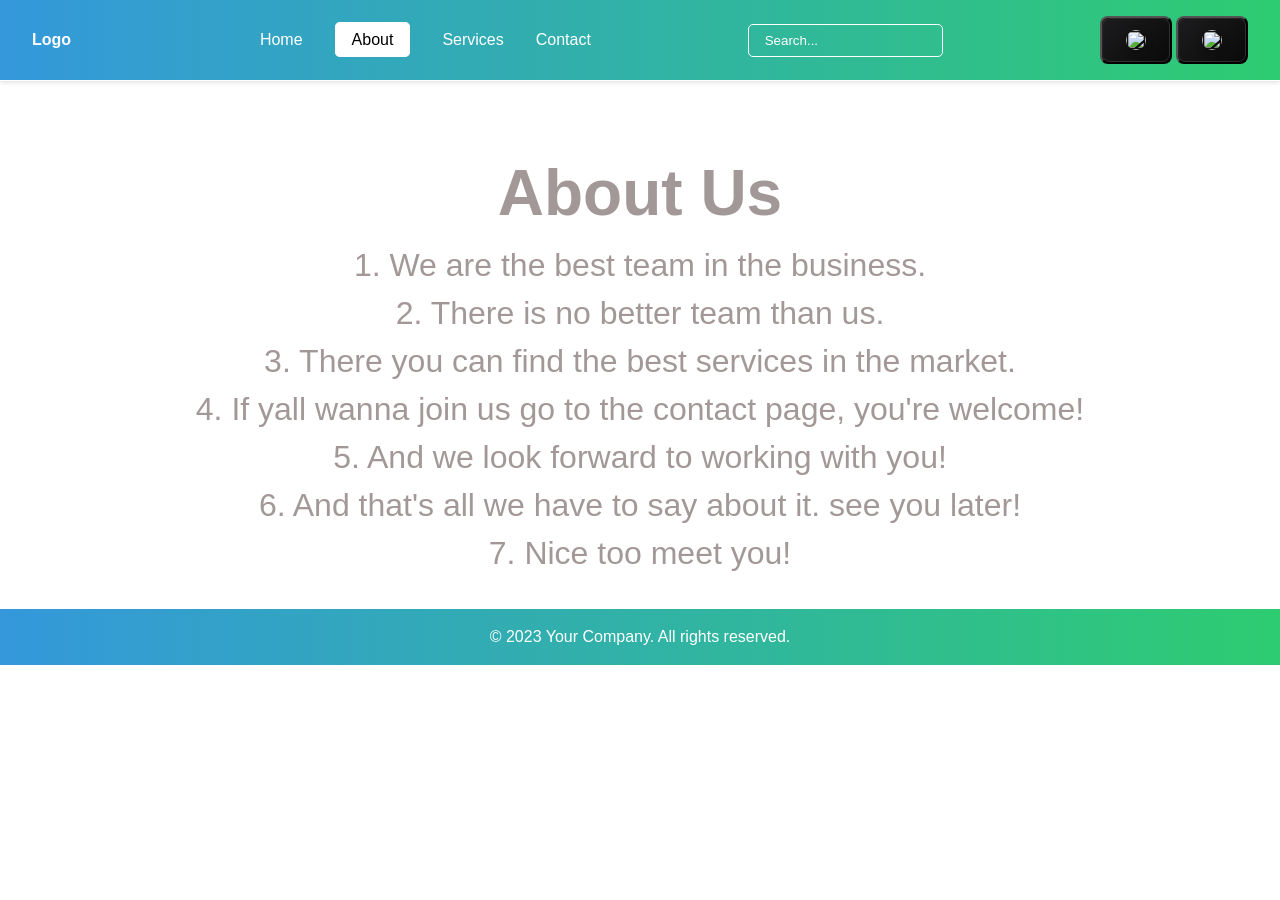
==== about.html @ 777ef4b7 "main website" ====
<html lang="en">
<head>
    <meta charset="UTF-8">
    <meta name="viewport" content="width=device-width, initial-scale=1.0">
    <title>Website About Page</title>
<!-- Style sheet -->
    <link rel="stylesheet" href="style-sheet.css">

</head>
<body id="demo" style="color: var(--black-color); background-color: var(--white-color);">
     
<!-- navbar -->

<nav id="navbar" class="navbar" style="background: linear-gradient(to right, var(--primary-color), var(--secondary-color));">
    <div class="logo">
        <a href="#">Logo</a>
    </div> 
    <ul class="nav-links">
        <li><a href="http://127.0.0.1:5501/index.html">Home</a></li>
        <li><a href="about.html"  class="active">About</a></li>
        <li><a href="services.html">Services</a></li>
        <li><a href="contact.html">Contact</a></li>
    </ul>

<!-- search bar -->
    <div class="search-bar">
        <input type="text" placeholder="Search..." class="search-input">
    </div>


<!-- js btn of background color and text color -->

<div class="btn-container">

    <button class="btn" type="button" onclick="document.getElementById('demo').style.backgroundColor = 'var(--white-color)'" ><img src="https://png.pngtree.com/png-vector/20210823/ourmid/pngtree-dark-mode-icon-light-png-clipart-png-image_3811921.jpg" alt="Light Mode"></button>
    
    <button class="btn" type="button" onclick="document.getElementById('demo').style.backgroundColor = 'var(--black-color)'" ><img src="https://img.icons8.com/?size=64&id=oItmVyK4P1fj&format=png"></button>
    
</div>
</nav>

<!-- hero of the about page -->


<div class="hero-section">
    <h1>About Us</h1>
    <p>1. We are the best team in the business.</p>
    <p>2. There is no better team than us.</p>
    <p>3. There you can find the best services in the market.</p>
    <p>4. If yall wanna join us go to the contact page, you're welcome! </p>
    <p>5. And we look forward to working with you!</p>
    <p>6. And that's all we have to say about it. see you later!</p>
    <p>7. Nice too meet you!</p>

</div>



<!-- footer -->
<footer class="footer" style="background: linear-gradient(to right, var(--primary-color), var(--secondary-color)); color: var(--white-color); text-align: center; padding: 1rem;">
    <p>&copy; 2023 Your Company. All rights reserved.</p>
</footer>
---- style-sheet.css ----
*,
*:before,
*:after {
  box-sizing: border-box;
  margin: 0;
  padding: 0;
}


:root {
  --white-color: #ffffff;  
  --black-color: #000000; 
  --primary-color: #3498db;
  --secondary-color: #2ecc71;
  --font-family: 'Arial', sans-serif;
  --font-size: 16px;
  --line-height: 1.5;
}


body {
  font-family: var(--font-family);
  font-size: var(--font-size);
  line-height: var(--line-height);


}
@keyframes shimmer-sweep {
  0% { transform: translateX(-150%) skewX(-25deg); }
  100% { transform: translateX(150%) skewX(-25deg); }
}

.btn {
  position: relative;
  display: inline-flex;
  align-items: center;
  justify-content: center;
  gap: 10px;
  padding: 12px 24px;
  overflow: hidden;
  border-radius: 8px;
  background: #0a0a0a;
  isolation: isolate;
  font-family: system-ui, sans-serif;
  font-size: 16px;
  font-weight: 500;
  color: #ffffff;
  text-decoration: none;
  -webkit-font-smoothing: antialiased;
  -moz-osx-font-smoothing: grayscale;
  cursor: pointer;
  user-select: none;
  transform: translateZ(0);
  backface-visibility: hidden;
  will-change: transform, box-shadow;
  transition: transform 0.3s cubic-bezier(0.2, 0.8, 0.2, 1), box-shadow 0.3s cubic-bezier(0.2, 0.8, 0.2, 1);
}

.btn::before {
  content: '';
  position: absolute;
  inset: 0;
  z-index: -2;
  background: linear-gradient(135deg, #1c1c1e 0%, #0a0a0a 100%);
  border: 1px solid rgba(255, 255, 255, 0.1);
  border-radius: inherit;
  transition: opacity 0.3s cubic-bezier(0.2, 0.8, 0.2, 1);
}

.btn::after {
  content: '';
  position: absolute;
  inset: 0;
  z-index: -1;
  background: radial-gradient(circle at top, rgba(255, 255, 255, 0.08) 0%, rgba(255, 255, 255, 0) 70%), linear-gradient(135deg, #252529 0%, #111113 100%);
  border-radius: inherit;
  opacity: 0;
  transition: opacity 0.4s cubic-bezier(0.2, 0.8, 0.2, 1);
}

.btn:hover {
  transform: translateY(-2px);
  box-shadow: 0 6px 16px rgba(0, 0, 0, 0.5);
}

.btn:hover::after {
  opacity: 1;
}

.btn:active {
  transform: translateY(1px);
  box-shadow: 0 2px 4px rgba(0, 0, 0, 0.3);
  transition-duration: 0.08s;
}

.btn:focus-visible {
  outline: none;
  box-shadow: 0 0 0 2px #050507, 0 0 0 4px #3b82f6;
}

.btn img {
  width: 20px;
  height: 20px;
  object-fit: contain;
  border-radius: 50%;
  flex-shrink: 0;
  pointer-events: none;
  filter: drop-shadow(0 2px 4px rgba(0, 0, 0, 0.4));
  transition: transform 0.3s cubic-bezier(0.34, 1.56, 0.64, 1);
}

.btn:hover img {
  transform: scale(1.12) rotate(4deg);
}

/* Navbar Styles */
.navbar {
  display: flex;
  justify-content: space-between;
  align-items: center;
  padding: 1rem 2rem;
  border-bottom: 1px solid var(--white-color);
  box-shadow: 0 2px 4px rgba(0, 0, 0, 0.1);
}

.logo a {
  color: var(--white-color);
  text-decoration: none;
  font-weight: bold;
}

.nav-links {
  display: flex;
  list-style: none;
}

.nav-links li {
  margin-left: 2rem;
}

.nav-links a {
  color: var(--white-color);
  text-decoration: none;
}

.nav-links a:hover {
  border: 1px solid var(--white-color);
  background-color: var(--white-color);
  color: var(--black-color);
  padding: 0.5rem 1rem;
  border-radius: 5px;
  gap: 0.5rem;
  transition: all 0.3s ease;
}

.nav-links a.active {
    border: 1px solid var(--white-color);
    background-color: var(--white-color);
    color: var(--black-color);
    padding: 0.5rem 1rem;
    border-radius: 5px;
    transition: all 0.3s ease;
}


.nav-links a:focus {
  border: 1px solid var(--black-color);
  padding: 0.5rem 1rem;
  border-radius: 5px;
  transition: all 0.3s ease;
}


.search-bar {
  display: flex;
  align-items: center;
  border: 1px solid var(--white-color);
  border-radius: 5px;
  padding: 0.5rem;
}

.search-input {
  border: none;
  outline: none;
  background-color: transparent;
  color: var(--white-color);
  margin-left: 0.5rem;
}

.search-input::placeholder {
  color: var(--white-color);
}


.search-bar:focus-within {
  outline: none;
  box-shadow: 0 0 0 13px rgba(52, 152, 219, 0.5);
  transition: all 0.3s ease;
}

/* Hero Section */


.hero {
  display: flex;
  flex-direction: column;
  align-items: center;
  justify-content: center;
  height: 100vh;
  text-align: center;
  font-size: 2rem;
}

/* card styles */
.cards {
  display: flex;
  justify-content: space-around;
  flex-wrap: wrap;
  padding: 2rem;
  cursor: pointer;
}

.card {
  background-color: var(--white-color);
  color: var(--black-color);
  border: 1px solid var(--black-color);
  border-radius: 5px;
  padding: 1rem;
  margin: 1rem;
  width: calc(33% - 2rem);
}

.card h2 {
  margin-bottom: 1rem;
}

.card p {
  margin-bottom: 1rem;
}

.card:hover {
  background-color: var(--primary-color);
  color: rgb(255, 255, 255);
  border: 1px solid var(--white-color);
  transition: all 0.3s ease;
}

.card h3 {
  margin-bottom: 1rem;
}

.active {
  background-color: var(--primary-color);
  color: var(--white-color);
  border: 1px solid var(--white-color);
  transition: all 0.3s ease;
}

/* About Page Styles */
.Hero-section {
text-align: center;
font-size: 2rem;
margin-top: 2rem;
padding: 2rem;
line-height: 1.5;
text-shadow: -1px 0px 1px rgb(255, 255, 255);
color: rgb(163, 152, 152);

}

/* Contact Page Styles */
.hero-of-contact-page {
text-align: center;
font-size: 2rem;
line-height: 1.5;
text-shadow: -1px 0px 1px rgb(255, 255, 255);
color: rgb(163, 152, 152);

}

.hero-of-contact-page h1 {
  font-size: 3rem;
  margin-bottom: 1rem;
}

.hero-of-contact-page p {
  font-size: 1.5rem;
  margin-bottom: 2rem;
}

.hero-of-contact-page img {
  width: 100%;
  height: 65%;
  margin-bottom: 2rem;
}

.main-content {
  display: flex;
  justify-content: space-around;
  flex-wrap: wrap;
  padding: 2rem;
  text-align: center;
  font-size: 2rem;
  margin-top: 2rem;
  line-height: 1.5;
  text-shadow: -1px 0px 1px rgb(255, 255, 255);
  shadow: -1px 0px 1px rgb(255, 255, 255);
  color: rgb(163, 152, 152);

}

.contact-cards{
  display: flex;
  justify-content: space-around;
  flex-wrap: wrap;
  padding: 2rem;  
}


.contact-card {
  background-color: var(--white-color);
  color: var(--black-color);
  border: 1px solid var(--black-color);
  border-radius: 5px;
  padding: 1rem;
  margin: 1rem;
  width: calc(33% - 2rem);
  background-color: rgb(145, 144, 144);
  color: var(--white-color);
  border: 1px solid var(--white-color);
  transition: all 0.3s ease;
  cursor: pointer;
}

.contact-card h2 {
  margin-bottom: 1rem;
}

.contact-card p {
  margin-bottom: 1rem;
}

.contact-card:hover {
  background-color: var(--primary-color);
  color: rgb(255, 255, 255);
  border: 1px solid var(--white-color);
  box-shadow: 0px 50px 69px rgba(0, 0, 0, 0.2);
}



.bold {
  font-family: "Roboto", sans-serif;
  font-optical-sizing: auto;
  font-weight: <weight>;
  font-style: normal;
  font-variation-settings:
    "wdth" 100;
}



/* Hero of Services Page */



.herom-section{
  display: flex;
  justify-content: space-around;
  align-items: center;
  text-align: center;
  font-size: 2rem;
  margin-top: 2rem;
  padding: 2rem;
  line-height: 1.5;
  text-shadow: -1px 0px 1px rgb(255, 255, 255);
  color: rgb(163, 152, 152);
}

.herom-section h1 {
  font-size: 3rem;
  margin-bottom: 1rem;
}

.herom-section p {
  font-size: 1.5rem;
  margin-bottom: 2rem;
}

.herom-section img {
  width: 54%;
  height: 90%;
  margin-bottom: 2rem;
  border-radius: 10px;
}
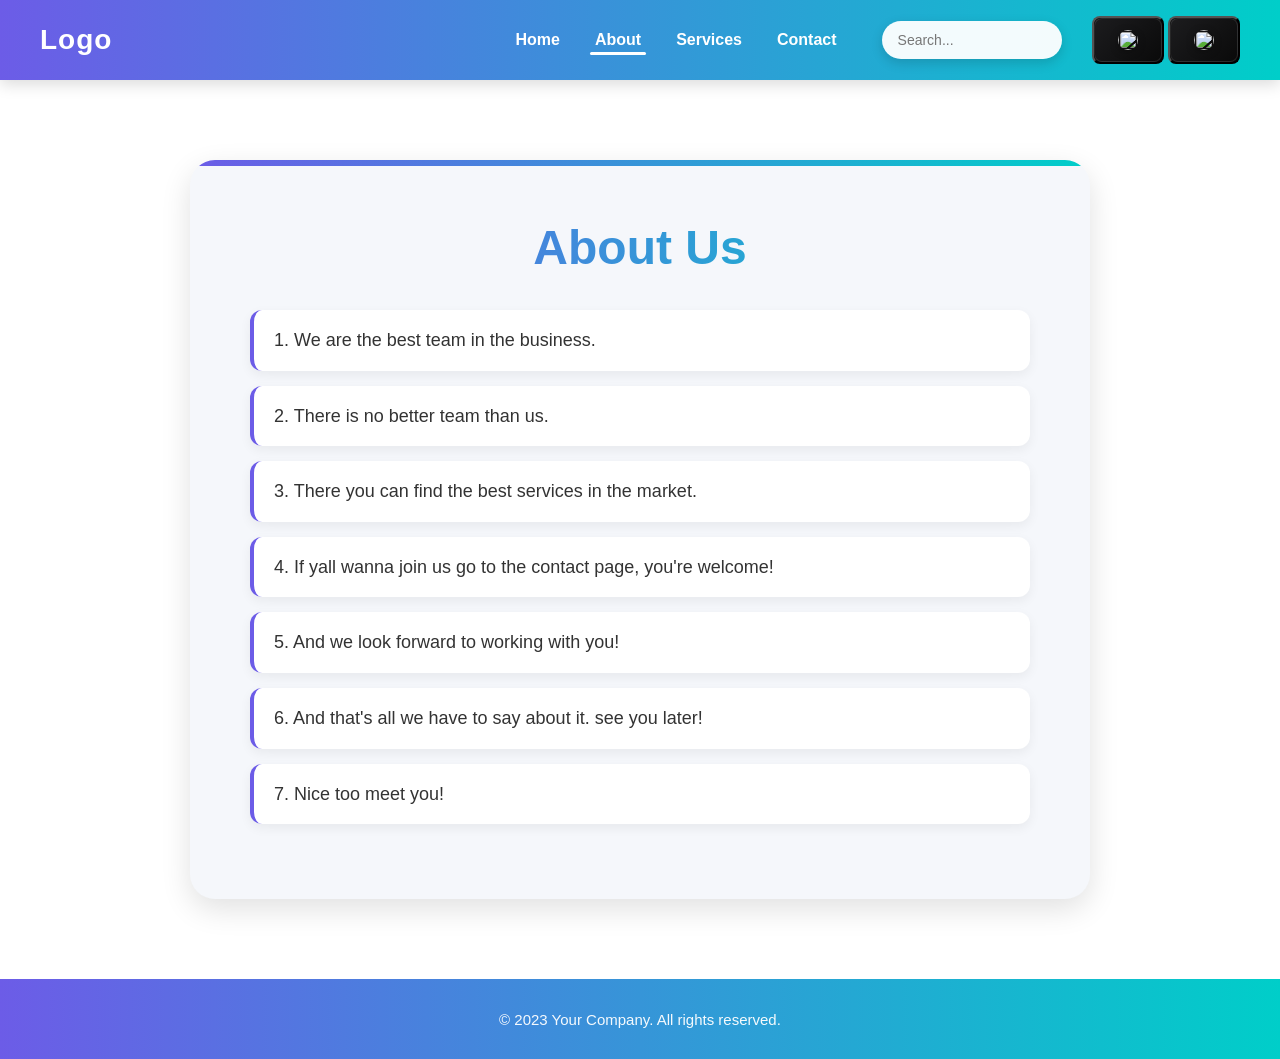
==== commit 3903ac5e: "full web code" ====
--- a/about.html
+++ b/about.html
@@ -6,6 +6,54 @@
 <!-- Style sheet -->
     <link rel="stylesheet" href="style-sheet.css">
 
+
+    <style>
+/* responsive */
+    
+    @media screen and (max-width: 768px) {
+
+            /* Navbar */
+            .navbar {
+                flex-direction: column;
+                align-items: flex-start;
+                padding: 15px 20px;
+                gap: 15px;
+            }
+
+            .logo {
+                margin-right: 0;
+            }
+
+            .nav-links {
+                flex-direction: column;
+                width: 100%;
+                gap: 10px;
+            }
+
+            /* Search Bar */
+            .search-bar {
+                width: 100%;
+                margin-left: 0;
+            }
+
+            .search-input {
+                width: 100%;
+            }
+
+            .search-input:focus {
+                width: 100%;
+            }
+        }
+    
+    
+    
+    
+    
+    
+    
+    
+    
+    </style>
 </head>
 <body id="demo" style="color: var(--black-color); background-color: var(--white-color);">
      
--- a/style-sheet.css
+++ b/style-sheet.css
@@ -1,30 +1,32 @@
+
+:root {
+    --primary-color: #6c5ce7;
+    --secondary-color: #00cec9;
+    --white-color: #ffffff;
+    --black-color: #111111;
+    --light-bg: #f5f7fb;
+    --text-color: #333333;
+    --shadow: 0 10px 30px rgba(0, 0, 0, 0.12);
+}
+
+
 *,
-*:before,
-*:after {
-  box-sizing: border-box;
-  margin: 0;
-  padding: 0;
-}
-
-
-:root {
-  --white-color: #ffffff;  
-  --black-color: #000000; 
-  --primary-color: #3498db;
-  --secondary-color: #2ecc71;
-  --font-family: 'Arial', sans-serif;
-  --font-size: 16px;
-  --line-height: 1.5;
-}
-
+*::before,
+*::after {
+    margin: 0;
+    padding: 0;
+    box-sizing: border-box;
+}
+
+html {
+    scroll-behavior: smooth;
+}
 
 body {
-  font-family: var(--font-family);
-  font-size: var(--font-size);
-  line-height: var(--line-height);
-
-
-}
+    font-family: Arial, sans-serif;
+    min-height: 100vh;
+}
+
 @keyframes shimmer-sweep {
   0% { transform: translateX(-150%) skewX(-25deg); }
   100% { transform: translateX(150%) skewX(-25deg); }
@@ -114,89 +116,115 @@
 }
 
 /* Navbar Styles */
+
 .navbar {
-  display: flex;
-  justify-content: space-between;
-  align-items: center;
-  padding: 1rem 2rem;
-  border-bottom: 1px solid var(--white-color);
-  box-shadow: 0 2px 4px rgba(0, 0, 0, 0.1);
+    min-height: 80px;
+    display: flex;
+    align-items: center;
+    padding: 15px 40px;
+    gap: 30px;
+    box-shadow: 0 4px 15px rgba(0, 0, 0, 0.15);
+    position: sticky;
+    top: 0;
+    z-index: 1000;
+}
+
+
+.logo {
+    margin-right: auto;
 }
 
 .logo a {
-  color: var(--white-color);
-  text-decoration: none;
-  font-weight: bold;
-}
+    text-decoration: none;
+    color: var(--white-color);
+    font-size: 28px;
+    font-weight: 800;
+    letter-spacing: 1px;
+    transition: 0.3s;
+}
+
+.logo a:hover {
+    transform: scale(1.05);
+    display: inline-block;
+    text-shadow: 0 0 10px rgba(255, 255, 255, 0.8);
+}
+
+
+/* =========================
+   NAV LINKS
+========================= */
 
 .nav-links {
-  display: flex;
-  list-style: none;
-}
-
-.nav-links li {
-  margin-left: 2rem;
-}
-
-.nav-links a {
-  color: var(--white-color);
-  text-decoration: none;
-}
-
-.nav-links a:hover {
-  border: 1px solid var(--white-color);
-  background-color: var(--white-color);
-  color: var(--black-color);
-  padding: 0.5rem 1rem;
-  border-radius: 5px;
-  gap: 0.5rem;
-  transition: all 0.3s ease;
-}
-
-.nav-links a.active {
-    border: 1px solid var(--white-color);
+    list-style: none;
+    display: flex;
+    gap: 25px;
+}
+
+.nav-links li a {
+    text-decoration: none;
+    color: var(--white-color);
+    font-size: 16px;
+    font-weight: 600;
+    padding: 10px 5px;
+    position: relative;
+    transition: 0.3s;
+}
+
+
+/* Underline animation */
+
+.nav-links li a::after {
+    content: "";
+    position: absolute;
+    left: 0;
+    bottom: 3px;
+    width: 0;
+    height: 3px;
     background-color: var(--white-color);
+    border-radius: 10px;
+    transition: 0.3s;
+}
+
+.nav-links li a:hover::after,
+.nav-links li a.active::after {
+    width: 100%;
+}
+
+.nav-links li a:hover {
+    opacity: 0.8;
+}
+
+/* Search Bar Styles */
+
+.search-bar {
+    margin-left: 10px;
+}
+
+.search-input {
+    width: 180px;
+    padding: 11px 16px;
+    border: none;
+    outline: none;
+    border-radius: 25px;
+    background-color: rgba(255, 255, 255, 0.95);
     color: var(--black-color);
-    padding: 0.5rem 1rem;
-    border-radius: 5px;
-    transition: all 0.3s ease;
-}
-
-
-.nav-links a:focus {
-  border: 1px solid var(--black-color);
-  padding: 0.5rem 1rem;
-  border-radius: 5px;
-  transition: all 0.3s ease;
-}
-
-
-.search-bar {
-  display: flex;
-  align-items: center;
-  border: 1px solid var(--white-color);
-  border-radius: 5px;
-  padding: 0.5rem;
-}
-
-.search-input {
-  border: none;
-  outline: none;
-  background-color: transparent;
-  color: var(--white-color);
-  margin-left: 0.5rem;
+    font-size: 14px;
+    transition: 0.3s;
+    box-shadow: 0 4px 12px rgba(0, 0, 0, 0.15);
+}
+
+.search-input:focus {
+    width: 220px;
+    box-shadow:
+        0 0 0 3px rgba(255, 255, 255, 0.35),
+        0 5px 15px rgba(0, 0, 0, 0.2);
 }
 
 .search-input::placeholder {
-  color: var(--white-color);
-}
-
-
-.search-bar:focus-within {
-  outline: none;
-  box-shadow: 0 0 0 13px rgba(52, 152, 219, 0.5);
-  transition: all 0.3s ease;
-}
+    color: #777;
+}
+
+
 
 /* Hero Section */
 
@@ -249,65 +277,189 @@
   margin-bottom: 1rem;
 }
 
-.active {
-  background-color: var(--primary-color);
-  color: var(--white-color);
-  border: 1px solid var(--white-color);
-  transition: all 0.3s ease;
+/* footer styles */
+.footer {
+    margin-top: 80px;
+    min-height: 80px;
+    display: flex;
+    align-items: center;
+    justify-content: center;
+}
+
+.footer p {
+    font-size: 15px;
+    opacity: 0.95;
 }
 
 /* About Page Styles */
-.Hero-section {
-text-align: center;
-font-size: 2rem;
-margin-top: 2rem;
-padding: 2rem;
-line-height: 1.5;
-text-shadow: -1px 0px 1px rgb(255, 255, 255);
-color: rgb(163, 152, 152);
-
-}
+
+.hero-section {
+    max-width: 900px;
+    margin: 80px auto;
+    padding: 60px;
+    background-color: var(--light-bg);
+    border-radius: 25px;
+    box-shadow: var(--shadow);
+    position: relative;
+    overflow: hidden;
+}
+
+
+/* Decorative gradient */
+
+.hero-section::before {
+    content: "";
+    position: absolute;
+    top: 0;
+    left: 0;
+    width: 100%;
+    height: 6px;
+    background: linear-gradient(
+        to right,
+        var(--primary-color),
+        var(--secondary-color)
+    );
+}
+
+
+/* Heading */
+
+.hero-section h1 {
+    font-size: 48px;
+    margin-bottom: 35px;
+    background: linear-gradient(
+        to right,
+        var(--primary-color),
+        var(--secondary-color)
+    );
+    -webkit-background-clip: text;
+    -webkit-text-fill-color: transparent;
+    text-align: center;
+}
+
+
+/* Paragraphs */
+
+.hero-section p {
+    font-size: 18px;
+    line-height: 1.7;
+    color: var(--text-color);
+    margin-bottom: 15px;
+    padding: 15px 20px;
+    background-color: var(--white-color);
+    border-radius: 12px;
+    border-left: 4px solid var(--primary-color);
+    box-shadow: 0 4px 12px rgba(0, 0, 0, 0.06);
+    transition: 0.3s;
+}
+
+.hero-section p:hover {
+    transform: translateX(8px);
+    border-left-color: var(--secondary-color);
+    box-shadow: 0 8px 20px rgba(0, 0, 0, 0.1);
+}
+
 
 /* Contact Page Styles */
+```css
+/* =========================
+   CONTACT HERO SECTION
+========================= */
+
 .hero-of-contact-page {
-text-align: center;
-font-size: 2rem;
-line-height: 1.5;
-text-shadow: -1px 0px 1px rgb(255, 255, 255);
-color: rgb(163, 152, 152);
-
-}
-
-.hero-of-contact-page h1 {
-  font-size: 3rem;
-  margin-bottom: 1rem;
-}
-
-.hero-of-contact-page p {
-  font-size: 1.5rem;
-  margin-bottom: 2rem;
-}
+    width: 100%;
+    height: 450px;
+
+    position: relative;
+
+    overflow: hidden;
+
+    display: flex;
+    align-items: center;
+    justify-content: center;
+
+    background: #111;
+}
+
+
+/* Hero Image */
 
 .hero-of-contact-page img {
-  width: 100%;
-  height: 65%;
-  margin-bottom: 2rem;
-}
-
+    width: 100%;
+    height: 100%;
+
+    object-fit: cover;
+
+    display: block;
+
+    transition: transform 0.6s ease;
+}
+
+
+/* Dark Overlay */
+
+.hero-of-contact-page::after {
+    content: "";
+
+    position: absolute;
+
+    inset: 0;
+
+    background:
+        linear-gradient(
+            90deg,
+            rgba(0, 0, 0, 0.75),
+            rgba(0, 0, 0, 0.25),
+            rgba(0, 0, 0, 0.65)
+        );
+
+    pointer-events: none;
+}
+
+
+/* Image Zoom */
+
+.hero-of-contact-page:hover img {
+    transform: scale(1.05);
+}
+
+
+/* =========================
+   HERO TEXT
+========================= */
 .main-content {
-  display: flex;
-  justify-content: space-around;
-  flex-wrap: wrap;
-  padding: 2rem;
-  text-align: center;
-  font-size: 2rem;
-  margin-top: 2rem;
-  line-height: 1.5;
-  text-shadow: -1px 0px 1px rgb(255, 255, 255);
-  shadow: -1px 0px 1px rgb(255, 255, 255);
-  color: rgb(163, 152, 152);
-
-}
+    position: absolute;
+    top: 50%;
+    left: 50%;
+    transform: translate(-50%, -50%);
+    text-align: center;
+    color: var(--white-color);
+}
+
+/* Main Heading */
+
+.main-content h1 {
+    font-family: "Titan One", sans-serif;
+    font-size: clamp(3rem, 7vw, 5.5rem);
+    letter-spacing: 2px;
+    margin: 0;
+    text-shadow:
+        0 4px 15px rgba(0, 0, 0, 0.7);
+}
+
+
+/* Subtitle */
+
+.main-content p {
+    margin-top: 15px;
+    font-size: clamp(1rem, 2vw, 1.3rem);
+    font-weight: 500;
+    letter-spacing: 1px;
+    text-shadow:
+        0 2px 8px rgba(0, 0, 0, 0.8);
+}
+
+
 
 .contact-cards{
   display: flex;
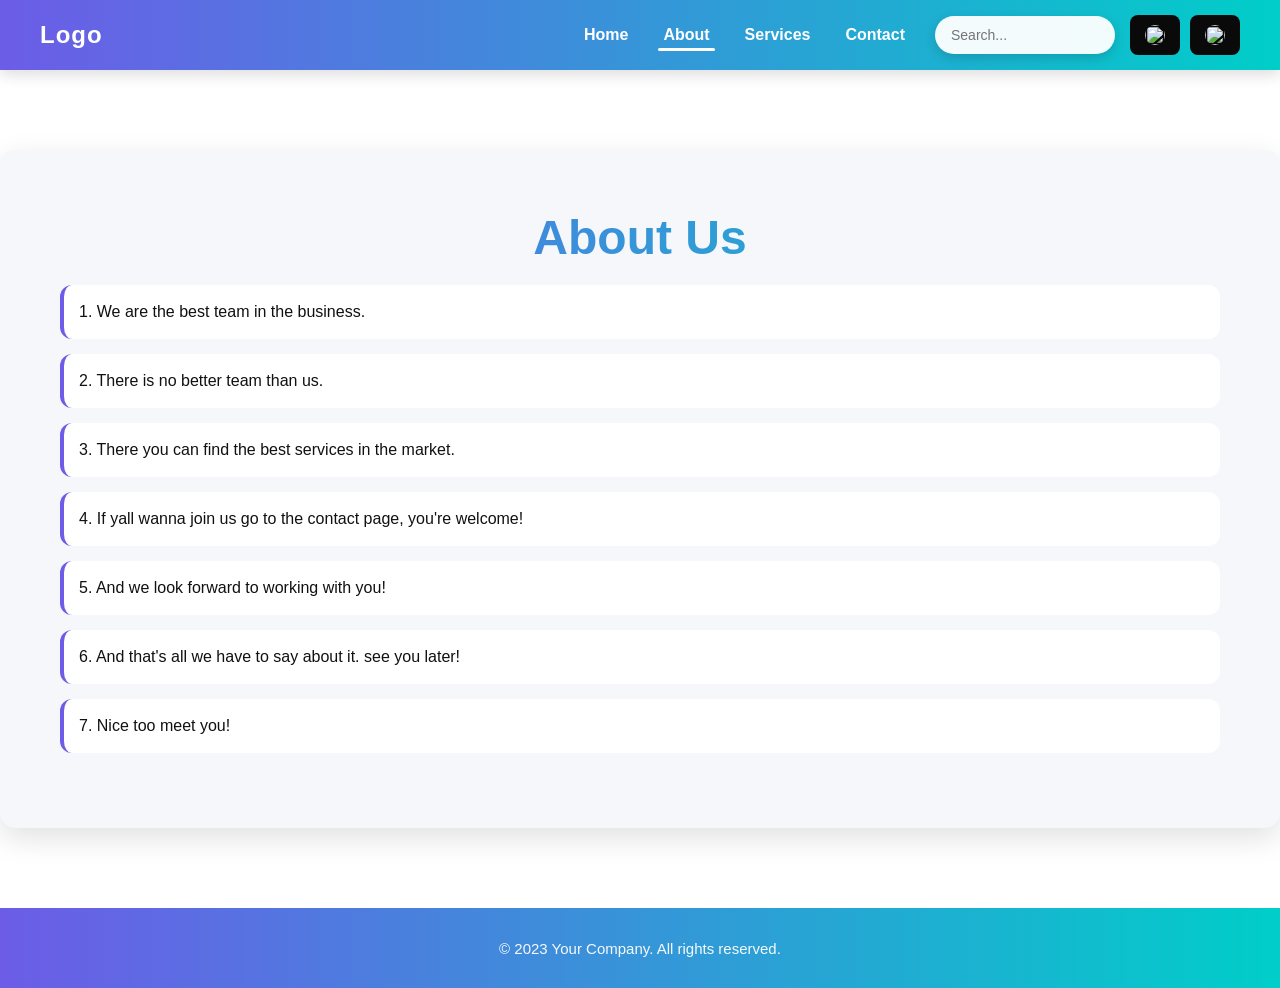
==== commit bcf6a93d: "Centralize responsive CSS into stylesheet Removed duplicated inline `<style>` blocks from `index.htm" ====
--- a/about.html
+++ b/about.html
@@ -5,55 +5,6 @@
     <title>Website About Page</title>
 <!-- Style sheet -->
     <link rel="stylesheet" href="style-sheet.css">
-
-
-    <style>
-/* responsive */
-    
-    @media screen and (max-width: 768px) {
-
-            /* Navbar */
-            .navbar {
-                flex-direction: column;
-                align-items: flex-start;
-                padding: 15px 20px;
-                gap: 15px;
-            }
-
-            .logo {
-                margin-right: 0;
-            }
-
-            .nav-links {
-                flex-direction: column;
-                width: 100%;
-                gap: 10px;
-            }
-
-            /* Search Bar */
-            .search-bar {
-                width: 100%;
-                margin-left: 0;
-            }
-
-            .search-input {
-                width: 100%;
-            }
-
-            .search-input:focus {
-                width: 100%;
-            }
-        }
-    
-    
-    
-    
-    
-    
-    
-    
-    
-    </style>
 </head>
 <body id="demo" style="color: var(--black-color); background-color: var(--white-color);">
      
--- a/style-sheet.css
+++ b/style-sheet.css
@@ -1,4 +1,6 @@
-
+/* =========================================================
+   1. VARIABLES & RESET (Applies to all screens)
+========================================================= */
 :root {
     --primary-color: #6c5ce7;
     --secondary-color: #00cec9;
@@ -9,10 +11,7 @@
     --shadow: 0 10px 30px rgba(0, 0, 0, 0.12);
 }
 
-
-*,
-*::before,
-*::after {
+*, *::before, *::after {
     margin: 0;
     padding: 0;
     box-sizing: border-box;
@@ -25,139 +24,40 @@
 body {
     font-family: Arial, sans-serif;
     min-height: 100vh;
-}
-
-@keyframes shimmer-sweep {
-  0% { transform: translateX(-150%) skewX(-25deg); }
-  100% { transform: translateX(150%) skewX(-25deg); }
-}
-
-.btn {
-  position: relative;
-  display: inline-flex;
-  align-items: center;
-  justify-content: center;
-  gap: 10px;
-  padding: 12px 24px;
-  overflow: hidden;
-  border-radius: 8px;
-  background: #0a0a0a;
-  isolation: isolate;
-  font-family: system-ui, sans-serif;
-  font-size: 16px;
-  font-weight: 500;
-  color: #ffffff;
-  text-decoration: none;
-  -webkit-font-smoothing: antialiased;
-  -moz-osx-font-smoothing: grayscale;
-  cursor: pointer;
-  user-select: none;
-  transform: translateZ(0);
-  backface-visibility: hidden;
-  will-change: transform, box-shadow;
-  transition: transform 0.3s cubic-bezier(0.2, 0.8, 0.2, 1), box-shadow 0.3s cubic-bezier(0.2, 0.8, 0.2, 1);
-}
-
-.btn::before {
-  content: '';
-  position: absolute;
-  inset: 0;
-  z-index: -2;
-  background: linear-gradient(135deg, #1c1c1e 0%, #0a0a0a 100%);
-  border: 1px solid rgba(255, 255, 255, 0.1);
-  border-radius: inherit;
-  transition: opacity 0.3s cubic-bezier(0.2, 0.8, 0.2, 1);
-}
-
-.btn::after {
-  content: '';
-  position: absolute;
-  inset: 0;
-  z-index: -1;
-  background: radial-gradient(circle at top, rgba(255, 255, 255, 0.08) 0%, rgba(255, 255, 255, 0) 70%), linear-gradient(135deg, #252529 0%, #111113 100%);
-  border-radius: inherit;
-  opacity: 0;
-  transition: opacity 0.4s cubic-bezier(0.2, 0.8, 0.2, 1);
-}
-
-.btn:hover {
-  transform: translateY(-2px);
-  box-shadow: 0 6px 16px rgba(0, 0, 0, 0.5);
-}
-
-.btn:hover::after {
-  opacity: 1;
-}
-
-.btn:active {
-  transform: translateY(1px);
-  box-shadow: 0 2px 4px rgba(0, 0, 0, 0.3);
-  transition-duration: 0.08s;
-}
-
-.btn:focus-visible {
-  outline: none;
-  box-shadow: 0 0 0 2px #050507, 0 0 0 4px #3b82f6;
-}
-
-.btn img {
-  width: 20px;
-  height: 20px;
-  object-fit: contain;
-  border-radius: 50%;
-  flex-shrink: 0;
-  pointer-events: none;
-  filter: drop-shadow(0 2px 4px rgba(0, 0, 0, 0.4));
-  transition: transform 0.3s cubic-bezier(0.34, 1.56, 0.64, 1);
-}
-
-.btn:hover img {
-  transform: scale(1.12) rotate(4deg);
-}
-
-/* Navbar Styles */
-
+    transition: background-color 0.3s, color 0.3s;
+}
+
+/* =========================================================
+   2. BASE STYLES (MOBILE-FIRST - Default for small screens)
+========================================================= */
+
+/* Navbar (Mobile Stacked Layout) */
 .navbar {
-    min-height: 80px;
-    display: flex;
-    align-items: center;
-    padding: 15px 40px;
-    gap: 30px;
+    display: flex;
+    flex-direction: column;
+    align-items: flex-start;
+    padding: 15px 20px;
+    gap: 15px;
     box-shadow: 0 4px 15px rgba(0, 0, 0, 0.15);
     position: sticky;
     top: 0;
     z-index: 1000;
 }
 
-
-.logo {
-    margin-right: auto;
-}
-
 .logo a {
     text-decoration: none;
     color: var(--white-color);
-    font-size: 28px;
+    font-size: 24px;
     font-weight: 800;
     letter-spacing: 1px;
-    transition: 0.3s;
-}
-
-.logo a:hover {
-    transform: scale(1.05);
-    display: inline-block;
-    text-shadow: 0 0 10px rgba(255, 255, 255, 0.8);
-}
-
-
-/* =========================
-   NAV LINKS
-========================= */
+}
 
 .nav-links {
     list-style: none;
     display: flex;
-    gap: 25px;
+    flex-direction: column;
+    width: 100%;
+    gap: 10px;
 }
 
 .nav-links li a {
@@ -167,11 +67,8 @@
     font-weight: 600;
     padding: 10px 5px;
     position: relative;
-    transition: 0.3s;
-}
-
-
-/* Underline animation */
+    display: inline-block;
+}
 
 .nav-links li a::after {
     content: "";
@@ -185,23 +82,18 @@
     transition: 0.3s;
 }
 
-.nav-links li a:hover::after,
-.nav-links li a.active::after {
-    width: 100%;
-}
-
-.nav-links li a:hover {
-    opacity: 0.8;
-}
-
-/* Search Bar Styles */
-
+.nav-links li a:hover::after, .nav-links li a.active::after {
+    width: 100%;
+}
+
+/* Search Bar (Mobile Full Width) */
 .search-bar {
-    margin-left: 10px;
+    width: 100%;
+    margin-left: 0;
 }
 
 .search-input {
-    width: 180px;
+    width: 100%;
     padding: 11px 16px;
     border: none;
     outline: none;
@@ -209,339 +101,288 @@
     background-color: rgba(255, 255, 255, 0.95);
     color: var(--black-color);
     font-size: 14px;
-    transition: 0.3s;
     box-shadow: 0 4px 12px rgba(0, 0, 0, 0.15);
 }
 
-.search-input:focus {
-    width: 220px;
-    box-shadow:
-        0 0 0 3px rgba(255, 255, 255, 0.35),
-        0 5px 15px rgba(0, 0, 0, 0.2);
-}
-
-.search-input::placeholder {
-    color: #777;
-}
-
-
-
-/* Hero Section */
-
-
+.btn-container {
+    display: flex;
+    gap: 10px;
+    margin-top: 10px;
+}
+
+/* Buttons */
+.btn {
+    position: relative;
+    display: inline-flex;
+    align-items: center;
+    justify-content: center;
+    padding: 10px 15px;
+    border-radius: 8px;
+    background: #0a0a0a;
+    border: none;
+    cursor: pointer;
+    transition: transform 0.3s, box-shadow 0.3s;
+}
+
+.btn img {
+    width: 20px;
+    height: 20px;
+    object-fit: contain;
+    border-radius: 50%;
+}
+
+/* Index Hero (Mobile) */
 .hero {
-  display: flex;
-  flex-direction: column;
-  align-items: center;
-  justify-content: center;
-  height: 100vh;
-  text-align: center;
-  font-size: 2rem;
-}
-
-/* card styles */
+    display: flex;
+    flex-direction: column;
+    align-items: center;
+    justify-content: center;
+    min-height: 70vh;
+    padding: 40px 20px;
+    text-align: center;
+    font-size: 1.2rem;
+}
+
+/* Cards Section (Mobile) */
 .cards {
-  display: flex;
-  justify-content: space-around;
-  flex-wrap: wrap;
-  padding: 2rem;
-  cursor: pointer;
+    display: flex;
+    flex-wrap: wrap;
+    justify-content: center;
+    padding: 1rem;
+    gap: 1rem;
 }
 
 .card {
-  background-color: var(--white-color);
-  color: var(--black-color);
-  border: 1px solid var(--black-color);
-  border-radius: 5px;
-  padding: 1rem;
-  margin: 1rem;
-  width: calc(33% - 2rem);
-}
-
-.card h2 {
-  margin-bottom: 1rem;
-}
-
-.card p {
-  margin-bottom: 1rem;
+    background-color: var(--white-color);
+    color: var(--black-color);
+    border: 1px solid var(--black-color);
+    border-radius: 5px;
+    padding: 1rem;
+    width: 100%; /* Full width on mobile */
+    transition: all 0.3s ease;
+}
+
+.card img {
+    width: 100%;
+    height: auto;
+    border-radius: 5px;
 }
 
 .card:hover {
-  background-color: var(--primary-color);
-  color: rgb(255, 255, 255);
-  border: 1px solid var(--white-color);
-  transition: all 0.3s ease;
-}
-
-.card h3 {
-  margin-bottom: 1rem;
-}
-
-/* footer styles */
-.footer {
-    margin-top: 80px;
-    min-height: 80px;
-    display: flex;
-    align-items: center;
-    justify-content: center;
-}
-
-.footer p {
-    font-size: 15px;
-    opacity: 0.95;
-}
-
-/* About Page Styles */
-
+    background-color: var(--primary-color);
+    color: rgb(255, 255, 255);
+    border: 1px solid var(--white-color);
+}
+
+/* About Section (Mobile) */
 .hero-section {
-    max-width: 900px;
-    margin: 80px auto;
-    padding: 60px;
+    max-width: 100%;
+    margin: 40px 20px;
+    padding: 30px 20px;
     background-color: var(--light-bg);
-    border-radius: 25px;
+    border-radius: 15px;
     box-shadow: var(--shadow);
-    position: relative;
-    overflow: hidden;
-}
-
-
-/* Decorative gradient */
-
-.hero-section::before {
-    content: "";
-    position: absolute;
-    top: 0;
-    left: 0;
-    width: 100%;
-    height: 6px;
-    background: linear-gradient(
-        to right,
-        var(--primary-color),
-        var(--secondary-color)
-    );
-}
-
-
-/* Heading */
+    text-align: center;
+}
 
 .hero-section h1 {
-    font-size: 48px;
-    margin-bottom: 35px;
-    background: linear-gradient(
-        to right,
-        var(--primary-color),
-        var(--secondary-color)
-    );
+    font-size: 32px;
+    margin-bottom: 20px;
+    background: linear-gradient(to right, var(--primary-color), var(--secondary-color));
     -webkit-background-clip: text;
     -webkit-text-fill-color: transparent;
-    text-align: center;
-}
-
-
-/* Paragraphs */
+}
 
 .hero-section p {
-    font-size: 18px;
-    line-height: 1.7;
-    color: var(--text-color);
-    margin-bottom: 15px;
-    padding: 15px 20px;
+    font-size: 16px;
+    line-height: 1.5;
     background-color: var(--white-color);
     border-radius: 12px;
     border-left: 4px solid var(--primary-color);
-    box-shadow: 0 4px 12px rgba(0, 0, 0, 0.06);
-    transition: 0.3s;
-}
-
-.hero-section p:hover {
-    transform: translateX(8px);
-    border-left-color: var(--secondary-color);
-    box-shadow: 0 8px 20px rgba(0, 0, 0, 0.1);
-}
-
-
-/* Contact Page Styles */
-```css
-/* =========================
-   CONTACT HERO SECTION
-========================= */
-
+    padding: 15px;
+    margin-bottom: 15px;
+    text-align: left;
+}
+
+/* Contact Page (Mobile) */
 .hero-of-contact-page {
     width: 100%;
-    height: 450px;
-
+    display: flex;
+    flex-direction: column;
+    align-items: center;
+    gap: 20px;
+    background: #111;
     position: relative;
-
-    overflow: hidden;
-
-    display: flex;
-    align-items: center;
-    justify-content: center;
-
-    background: #111;
-}
-
-
-/* Hero Image */
+}
 
 .hero-of-contact-page img {
     width: 100%;
-    height: 100%;
-
-    object-fit: cover;
-
-    display: block;
-
-    transition: transform 0.6s ease;
-}
-
-
-/* Dark Overlay */
-
-.hero-of-contact-page::after {
-    content: "";
-
-    position: absolute;
-
-    inset: 0;
-
-    background:
-        linear-gradient(
-            90deg,
-            rgba(0, 0, 0, 0.75),
-            rgba(0, 0, 0, 0.25),
-            rgba(0, 0, 0, 0.65)
-        );
-
-    pointer-events: none;
-}
-
-
-/* Image Zoom */
-
-.hero-of-contact-page:hover img {
-    transform: scale(1.05);
-}
-
-
-/* =========================
-   HERO TEXT
-========================= */
+    max-width: 400px;
+    opacity: 0.6;
+}
+
 .main-content {
     position: absolute;
     top: 50%;
     left: 50%;
     transform: translate(-50%, -50%);
+    width: 90%;
     text-align: center;
     color: var(--white-color);
-}
-
-/* Main Heading */
+    z-index: 2;
+}
 
 .main-content h1 {
     font-family: "Titan One", sans-serif;
-    font-size: clamp(3rem, 7vw, 5.5rem);
-    letter-spacing: 2px;
-    margin: 0;
-    text-shadow:
-        0 4px 15px rgba(0, 0, 0, 0.7);
-}
-
-
-/* Subtitle */
-
-.main-content p {
-    margin-top: 15px;
-    font-size: clamp(1rem, 2vw, 1.3rem);
-    font-weight: 500;
-    letter-spacing: 1px;
-    text-shadow:
-        0 2px 8px rgba(0, 0, 0, 0.8);
-}
-
-
-
-.contact-cards{
-  display: flex;
-  justify-content: space-around;
-  flex-wrap: wrap;
-  padding: 2rem;  
-}
-
+    font-size: clamp(2rem, 8vw, 4rem);
+}
+
+.contact-cards {
+    display: flex;
+    flex-direction: column; /* Stacked cards on mobile */
+    align-items: center;
+    gap: 20px;
+    padding: 20px;
+}
 
 .contact-card {
-  background-color: var(--white-color);
-  color: var(--black-color);
-  border: 1px solid var(--black-color);
-  border-radius: 5px;
-  padding: 1rem;
-  margin: 1rem;
-  width: calc(33% - 2rem);
-  background-color: rgb(145, 144, 144);
-  color: var(--white-color);
-  border: 1px solid var(--white-color);
-  transition: all 0.3s ease;
-  cursor: pointer;
-}
-
-.contact-card h2 {
-  margin-bottom: 1rem;
-}
-
-.contact-card p {
-  margin-bottom: 1rem;
-}
-
-.contact-card:hover {
-  background-color: var(--primary-color);
-  color: rgb(255, 255, 255);
-  border: 1px solid var(--white-color);
-  box-shadow: 0px 50px 69px rgba(0, 0, 0, 0.2);
-}
-
-
-
-.bold {
-  font-family: "Roboto", sans-serif;
-  font-optical-sizing: auto;
-  font-weight: <weight>;
-  font-style: normal;
-  font-variation-settings:
-    "wdth" 100;
-}
-
-
-
-/* Hero of Services Page */
-
-
-
-.herom-section{
-  display: flex;
-  justify-content: space-around;
-  align-items: center;
-  text-align: center;
-  font-size: 2rem;
-  margin-top: 2rem;
-  padding: 2rem;
-  line-height: 1.5;
-  text-shadow: -1px 0px 1px rgb(255, 255, 255);
-  color: rgb(163, 152, 152);
-}
-
-.herom-section h1 {
-  font-size: 3rem;
-  margin-bottom: 1rem;
-}
-
-.herom-section p {
-  font-size: 1.5rem;
-  margin-bottom: 2rem;
-}
-
-.herom-section img {
-  width: 54%;
-  height: 90%;
-  margin-bottom: 2rem;
-  border-radius: 10px;
+    width: 100%;
+    max-width: 400px;
+    padding: 35px 25px;
+    border-radius: 20px;
+    background: linear-gradient(145deg, rgb(145, 144, 144), rgb(90, 90, 90));
+    color: var(--white-color);
+    text-align: center;
+    transition: transform 0.3s ease;
+}
+
+.contact-card h2::before {
+    content: "╰┈➤ˎˊ˗";
+    display: block;
+    margin-bottom: 12px;
+    font-size: 24px;
+}
+
+/* Services Page (Mobile) */
+.herom-section {
+    display: flex;
+    flex-direction: column;
+    align-items: center;
+    gap: 20px;
+    padding: 2rem;
+    text-align: center;
+}
+
+.herom-section-image {
+    width: 100%;
+    max-width: 400px;
+}
+
+/* Footer */
+.footer {
+    margin-top: 50px;
+    min-height: 80px;
+    display: flex;
+    align-items: center;
+    justify-content: center;
+}
+
+.footer p {
+    font-size: 15px;
+    opacity: 0.95;
+}
+
+
+/* =========================================================
+   3. TABLETS (min-width: 768px)
+========================================================= */
+@media (min-width: 768px) {
+    /* Navbar Tablet/Desktop */
+    .navbar {
+        flex-direction: row;
+        align-items: center;
+        padding: 15px 40px;
+    }
+    .logo {
+        margin-right: auto;
+    }
+    .nav-links {
+        flex-direction: row;
+        width: auto;
+        gap: 25px;
+    }
+    .search-bar {
+        width: auto;
+        margin-left: 10px;
+    }
+    .search-input {
+        width: 180px;
+    }
+    .search-input:focus {
+        width: 220px;
+    }
+    .btn-container {
+        margin-top: 0;
+    }
+
+    /* Cards - 2 Columns on Tablet */
+    .card {
+        width: calc(50% - 1rem); 
+    }
+
+    /* About Section */
+    .hero-section {
+        margin: 80px auto;
+        padding: 60px;
+        text-align: left;
+    }
+    .hero-section h1 {
+        font-size: 48px;
+        text-align: center;
+    }
+
+    /* Contact Cards */
+    .contact-cards {
+        display: grid;
+        grid-template-columns: repeat(2, 1fr); /* 2 columns grid */
+        max-width: 900px;
+        margin: 0 auto;
+    }
+
+    /* Services Section */
+    .herom-section {
+        flex-direction: row;
+        justify-content: space-around;
+    }
+}
+
+
+/* =========================================================
+   4. DESKTOPS (min-width: 992px)
+========================================================= */
+@media (min-width: 992px) {
+    /* Hero - Desktop sizing */
+    .hero {
+        height: 100vh;
+        font-size: 2rem;
+    }
+
+    /* Cards - 3 Columns on Desktop */
+    .card {
+        width: calc(33.333% - 1rem); 
+    }
+
+    /* Contact Section - Desktop Layout */
+    .hero-of-contact-page {
+        height: 450px;
+    }
+    .hero-of-contact-page img {
+        max-width: 100%;
+        opacity: 1;
+    }
+    .contact-cards {
+        grid-template-columns: repeat(3, 1fr); /* 3 columns grid */
+        max-width: 1200px;
+        margin: 0 auto 70px;
+    }
 }
